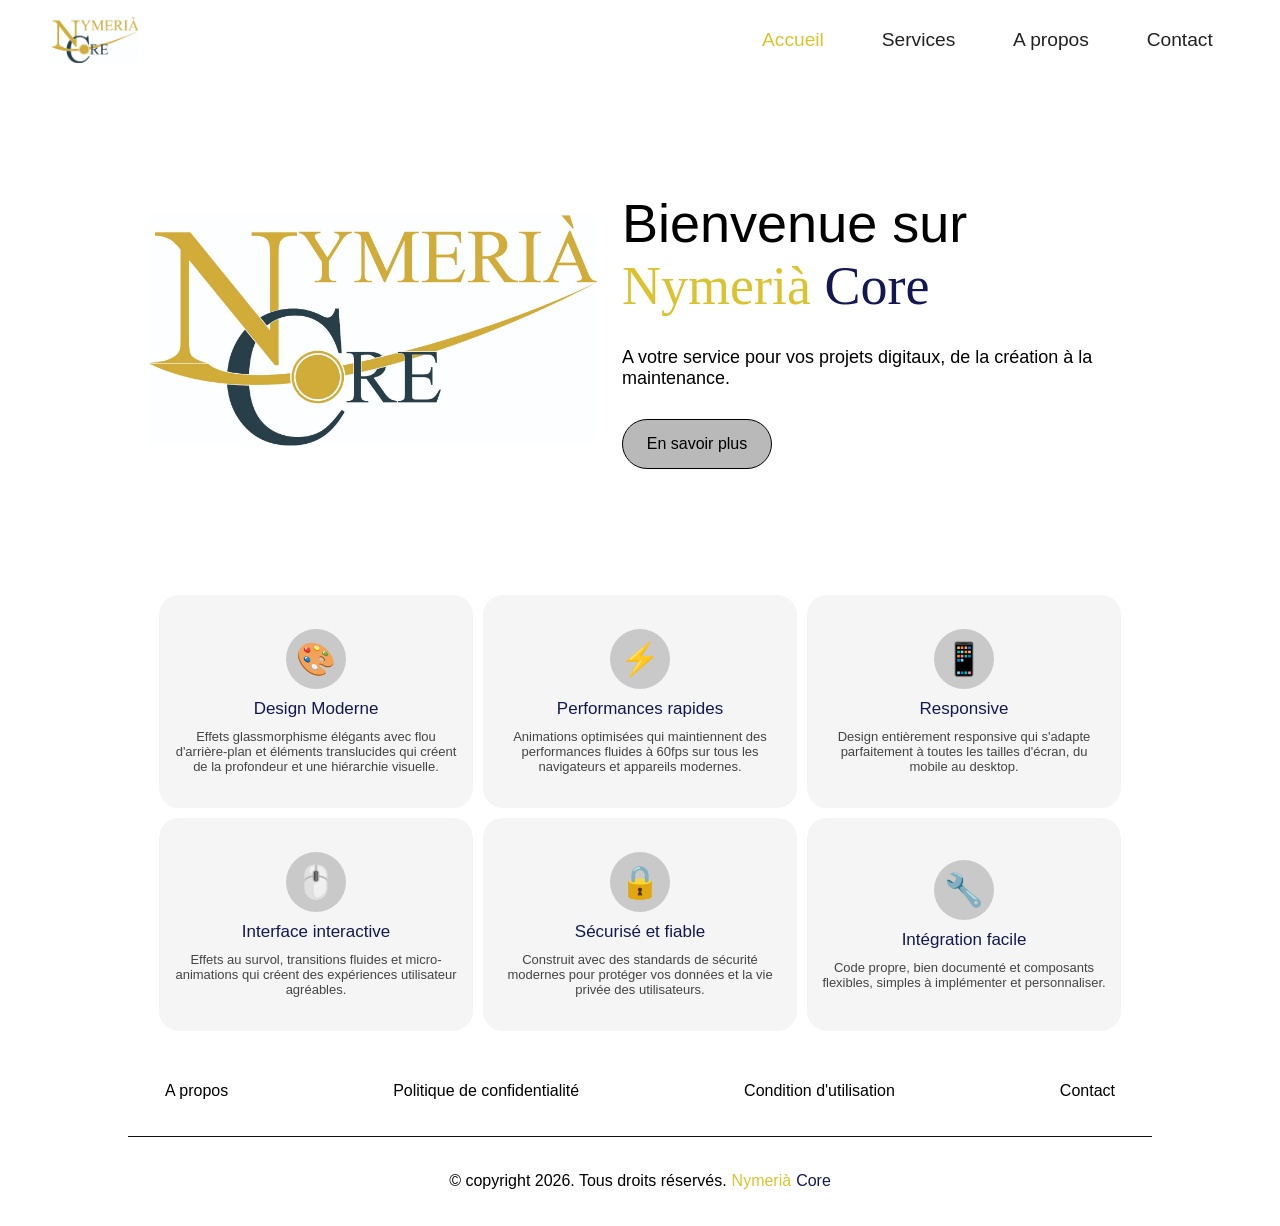
==== index.html @ 55181025 "Initial commit - import du projet" ====
<!DOCTYPE html>
<html lang="fr">

<head>
    <title>Nymerià Core</title>
    <meta charset="UTF-8">
    <meta name="viewport" content="width=device-width, initial-scale=1.0">
    <link rel="stylesheet" href="src/css/style.css">
</head>

<body>
    <div class="intro"></div>

    <div class="app">
        <header>
            <a href="#" class="logo">
                <img src="src/assets/images/logo.jpeg" alt="logo">
            </a>

            <nav class="menu">
                <ul class="menu-ul">
                    <li class="menu-li">
                        <a href="index.html" class="menu-a menu-active">
                            Accueil
                        </a>
                    </li>

                    <li class="menu-li">
                        <a href="service.html" class="menu-a">
                            Services
                        </a>
                    </li>

                    <li class="menu-li">
                        <a href="apropos.html" class="menu-a">
                            A propos
                        </a>
                    </li>

                    <li class="menu-li">
                        <a href="contact.html" class="menu-a">
                            Contact
                        </a>
                    </li>
                </ul>
            </nav>
        </header>

        <div class="hero1">
            <div class="hero1-image">
                <img src="src/assets/images/logo.jpeg" alt="logo">
            </div>

            <div class="hero1-contenu">
                <h2 class="hero1-bienvenue">
                    Bienvenue sur

                    <span class="entreprise">
                        <span class="nymeria">
                            Nymerià
                        </span>

                        <span class="core">
                            Core
                        </span>
                    </span>

                </h2>

                <p class="hero1-detail">
                    A votre service pour vos projets digitaux, de la création à la maintenance.
                </p>

                <button type="button" class="hero1-en-savoir-plus">
                    <a href="apropos.html">
                        En savoir plus
                    </a>
                </button>
            </div>
        </div>

        <div class="hero2">
            <div class="hero2-grid">
                <div class="hero2-carte">
                    <div class="hero2-emojie-carte">
                        <span>
                            🎨
                        </span>
                    </div>

                    <h2 class="hero2-titre-carte">
                        Design Moderne
                    </h2>

                    <p class="hero2-detail-carte">
                        Effets glassmorphisme élégants avec flou d'arrière-plan et éléments translucides qui créent de
                        la profondeur et une hiérarchie visuelle.
                    </p>
                </div>

                <div class="hero2-carte">
                    <div class="hero2-emojie-carte">
                        <span>
                            ⚡
                        </span>
                    </div>

                    <h2 class="hero2-titre-carte">
                        Performances rapides
                    </h2>

                    <p class="hero2-detail-carte">
                        Animations optimisées qui maintiennent des performances fluides à 60fps sur tous les navigateurs
                        et appareils modernes.
                    </p>
                </div>

                <div class="hero2-carte">
                    <div class="hero2-emojie-carte">
                        <span>
                            📱
                        </span>
                    </div>

                    <h2 class="hero2-titre-carte">
                        Responsive
                    </h2>

                    <p class="hero2-detail-carte">
                        Design entièrement responsive qui s'adapte parfaitement à toutes les tailles d'écran, du mobile
                        au desktop.
                    </p>
                </div>

                <div class="hero2-carte">
                    <div class="hero2-emojie-carte">
                        <span>
                            🖱️
                        </span>
                    </div>

                    <h2 class="hero2-titre-carte">
                        Interface interactive
                    </h2>

                    <p class="hero2-detail-carte">
                        Effets au survol, transitions fluides et micro-animations qui créent des expériences utilisateur
                        agréables.
                    </p>
                </div>

                <div class="hero2-carte">
                    <div class="hero2-emojie-carte">
                        <span>
                            🔒
                        </span>
                    </div>

                    <h2 class="hero2-titre-carte">
                        Sécurisé et fiable
                    </h2>

                    <p class="hero2-detail-carte">
                        Construit avec des standards de sécurité modernes pour protéger vos données et la vie privée des
                        utilisateurs.
                    </p>
                </div>

                <div class="hero2-carte">
                    <div class="hero2-emojie-carte">
                        <span>
                            🔧
                        </span>
                    </div>

                    <h2 class="hero2-titre-carte">
                        Intégration facile
                    </h2>

                    <p class="hero2-detail-carte">
                        Code propre, bien documenté et composants flexibles, simples à implémenter et personnaliser.
                    </p>
                </div>
            </div>
        </div>

        <footer>
            <nav class="menu-footer">
                <p class="menu-p">A propos</p>
                <p class="menu-p">Politique de confidentialité</p>
                <p class="menu-p">Condition d'utilisation</p>
                <p class="menu-p">Contact</p>
            </nav>

            <span class="ligne"></span>

            <p class="copyright">
                &copy; copyright 2026. Tous droits réservés.
                <span class="nymeria">
                    Nymerià
                </span>
                <span class="core">
                    Core
                </span>
            </p>
        </footer>
    </div>

    <script src="src/js/app.js"></script>
</body>

</html>
---- src/css/style.css ----
* {
    padding: 0;
    margin: 0;
    box-sizing: border-box;
}

html {
    scroll-behavior: smooth;
}

body {
    width: 100%;
    min-height: 100vh;
    overflow-x: hidden;
    background: #fff;
    background-color: #fff;
    display: flex;
    flex-direction: column;
}

/* HEADER */

header {
    width: 100%;
    height: 80px;
    position: sticky;
    top: 0;
    left: 0;
    z-index: 100;
    display: flex;
    background: #fff;
    background-color: #fff;
    justify-content: space-between;
    padding-inline: 4%;
    align-items: center;
    font-family: sans-serif;
}

.logo {
    width: 88px;
    height: 70px;
    display: flex;
    justify-content: center;
    align-items: center;
}

.logo img {
    width: 100%;
    height: 100%;
    object-fit: contain;
}

.menu {
    width: 41%;
    height: 80%;
}

.menu-ul {
    width: 100%;
    height: 100%;
    display: flex;
    justify-content: space-between;
    align-items: center;
    list-style: none;
}

.menu-li {
    padding: .5em 1em;
    border-radius: 20px;
    transition: .3s;
}

.menu-a {
    text-decoration: none;
    font-size: 1.2em;
    color: #222;
    transition: .3s;
}

.menu-a:hover {
    transform: scale(1.1);
    color: #dbc230;
}

.menu-li:hover {
    transform: scale(1.1);
    color: #dbc230;
}

.menu-active {
    color: #dbc230;
}

/* FOOTER */

footer {
    width: 100%;
    height: 20vh;
    display: flex;
    flex-direction: column;
    align-items: center;
    justify-content: space-evenly;
    font-family: sans-serif;
}

.menu-footer {
    width: 100%;
    display: flex;
    align-items: center;
    justify-content: space-evenly;
}

.ligne {
    width: 80%;
    height: .1vh;
    background: #111;
    background-color: #111;
}

.copyright {
    width: 100%;
    display: flex;
    justify-content: center;
    align-items: center;
    gap: 5px;
}

.nymeria {
    color: #dbc230;
}

.core {
    color: #141852;
}

/* ACCUEIL */

.hero1 {
    width: 100%;
    display: flex;
    justify-content: center;
    align-items: center;
    padding-inline: 92px;
    padding-block: 45px;
}

.hero1-image {
    width: 450px;
    height: 358px;
    display: flex;
    justify-content: center;
    align-items: center;
}

.hero1-image img {
    width: 100%;
    height: 100%;
    object-fit: contain;
}

.hero1-contenu {
    width: 534px;
    height: 410px;
    padding: 0 24px;
    display: flex;
    flex-direction: column;
    justify-content: center;
    gap: 30px;
}

.hero1-bienvenue {
    font-size: 54px;
    font-family: sans-serif;
    font-weight: normal;
}

.hero1-detail {
    font-size: 18px;
    font-family: sans-serif;
}

.hero1-en-savoir-plus {
    width: 150px;
    height: 50px;
    display: flex;
    border-radius: 30px;
    border: 1px solid #000;
    font-size: 1em;
    background: #00000046;
    background-color: #00000046;
    justify-content: center;
    align-items: center;
    font-family: sans-serif;
    transition: .3s;
}

.hero1-en-savoir-plus a {
    width: 100%;
    height: 100%;
    color: #000;
    display: flex;
    justify-content: center;
    align-items: center;
    text-decoration: none;
    transition: .3s;
}

.hero1-en-savoir-plus:hover {
    background: #000;
    background-color: #000;
}

.hero1-en-savoir-plus:hover a {
    color: #fff;
}

.entreprise {
    font-family: serif;
}

.hero2 {
    width: 100%;
    display: flex;
    justify-content: center;
    align-items: center;
    padding: 15px 0;
}

.hero2-grid {
    display: grid;
    grid-template-columns: repeat(3, 1fr);
    grid-template-rows: repeat(2, 1fr);
    gap: 10px;
}

.hero2-carte {
    width: 314px;
    height: 213px;
    border-radius: 20px;
    background: #75757512;
    background-color: #75757512;
    display: flex;
    flex-direction: column;
    align-items: center;
    justify-content: center;
    gap: 10px;
    padding: 15px;
    font-family: sans-serif;
    cursor: pointer;
    transition: .3s;
}

.hero2-carte:hover {
    box-shadow: 5px -3px 10px #0072f549;
    border: 1px solid #0072f5;
    transform: scale(1.01);
}

.hero2-emojie-carte {
    width: 60px;
    height: 60px;
    border-radius: 50%;
    display: flex;
    justify-content: center;
    align-items: center;
    font-size: 32px;
    background: #7f7f7f60;
    background-color: #7f7f7f60;
}

.hero2-titre-carte {
    font-size: 17px;
    font-weight: normal;
    color: #141852;
}

.hero2-detail-carte {
    font-size: 13px;
    color: #444;
    text-align: center;
}

/* SERVICES */

.container-services {
    width: 100%;
    height: 175px;
    margin-block: 10px;
    display: flex;
    justify-content: space-between;
    align-items: center;
    padding-inline: 160px;
    font-family: sans-serif;
}

.nos-services {
    font-size: 44px;
    color: #141852;
    font-weight: normal;
}

.service-detail {
    width: 534px;
    color: #524F4F;
    font-size: 20px;
}

.cartes-services {
    width: 100%;
    height: auto;
    display: grid;
    grid-template-columns: repeat(3, 1fr);
    gap: 10px;
    padding: 2%;
}

.carte-s {
    width: 100%;
    height: 382px;
    background: #7575752a;
    background-color: #7575752a;
    display: flex;
    flex-direction: column;
    justify-content: center;
    align-items: center;
    padding: 10px;
    gap: 10px;
    border-radius: 20px;
}

.service-emojie {
    width: 60px;
    height: 60px;
    border-radius: 50%;
    display: flex;
    justify-content: center;
    align-items: center;
    background: #7f7f7f60;
    background-color: #7f7f7f60;
    font-size: 32px;
    font-family: sans-serif;
}

.titre-service {
    font-size: 18px;
    color: #141852;
    font-weight: normal;
    font-family: sans-serif;
}

.detail-service-carte {
    font-size: 14px;
    color: #555;
    text-align: center;
    font-family: sans-serif;
}

.conditions-carte {
    width: 100%;
    height: 110px;
    display: flex;
    flex-direction: column;
    gap: 10px;
    padding: 10px;
}

.condition {
    width: 279px;
    height: 15px;
    display: flex;
    align-items: center;
    gap: 10px;
    padding: 10px;
}

.label-condition {
    font-size: 14px;
    font-family: sans-serif;
    color: #333;
}

/* A PROPOS */

.apropos-div {
    width: 100%;
    display: flex;
    flex-wrap: wrap;
    margin-block: 2%;
    justify-content: center;
    align-items: center;
    padding: 0 2%;
}

.apropos-texte {
    width: 100%;
    padding: 30px 20px;
    display: flex;
    flex-direction: column;
    justify-content: center;
    gap: 20px;
    border-radius: 10px;
    background: #3381ae9f;
    background-color: #3381ae9f;
}

.titre-texte {
    font-size: 30px;
    font-family: sans-serif;
    color: #fff;
}

.texte {
    font-family: sans-serif;
    color: #fff;
    letter-spacing: 2%;
}

.boite-stat-apropos {
    width: 100%;
    height: auto;
    display: flex;
    justify-content: center;
    align-items: center;
    flex-wrap: wrap;
    gap: 5%;
    margin-top: 2%;
}

.stat {
    width: 20%;
    height: 150px;
    display: flex;
    flex-direction: column;
    gap: 5px;
    row-gap: 10px;
    padding: 10px;
    border-radius: 10px;
    background: #eecf903d;
    background-color: #eecf903d;
    justify-content: center;
    align-items: center;
}

.nb-stat {
    font-size: 35px;
}

.titre-stat {
    font-size: 16px;
}

.equipes {
    width: 100%;
    display: flex;
    flex-direction: column;
}

.rencontrer {
    font-family: sans-serif;
    text-align: center;
    font-size: 30px;
}

.membres {
    width: 100%;
    padding: 40px 10px;
    display: flex;
    justify-content: center;
    align-items: center;
    gap: 40px;
}

.equipe {
    width: 500px;
    padding: 30px 20px;
    border-radius: 30px;
    background: #0004ff18;
    background-color: #0004ff18;
}

.info-membre {
    width: 100%;
    display: flex;
    flex-direction: column;
    justify-content: center;
    gap: 5px;
    padding: 10px;
}

.nom {
    font-size: 25px;
    font-weight: normal;
    font-family: sans-serif;
}

.profession {
    font-size: 14px;
    color: #C9B336;
    font-family: sans-serif;
    font-weight: normal;
}

.portfolio {
    width: 100%;
    padding: 10px;
}

.portfolio-label {
    font-size: 18px;
    font-weight: bold;
    font-family: sans-serif;
}

.lien-portfolio {
    font-size: 12px;
    font-weight: 100;
    color: #000;
    text-decoration: none;
}

/* CONTACT */

.contactez-nous {
    font-size: 30px;
    color: #4a4a4a;
    text-align: center;
    font-family: sans-serif;
}

.formulaire {
    width: 100%;
    padding: 5%;
    flex-wrap: wrap;
    display: flex;
    align-items: center;
    justify-content: space-evenly;
}

.remplir {
    width: 670px;
    display: flex;
    flex-direction: column;
    gap: 30px;
    padding: 30px;
    border-radius: 10px;
}

.remplir input {
    width: 620px;
    height: 50px;
    border-radius: 10px;
    border: none;
    background: #eee;
    background-color: #eee;
    padding: 10px 20px;
}

.remplir textarea {
    min-width: 620px;
    max-width: 620px;
    min-height: 80px;
    max-height: 100px;
    border-radius: 10px;
    border: none;
    background: #eee;
    background-color: #eee;
    padding: 10px 20px;
}

.envoyer {
    width: 620px;
    height: 50px;
    border-radius: 10px;
    border: none;
    background: #DDB25A;
    background-color: #DDB25A;
    padding: 10px 20px;
    font-size: 18px;
    color: #fff;
    font-weight: bold;
}

.info-contact {
    display: flex;
    flex-direction: column;
    justify-content: center;
    align-items: center;
    gap: 30px;
}

.info-c {
    padding: 10px;
    width: 400px;
    height: 50px;
    display: flex;
    font-family: sans-serif;
    color: #fff;
    justify-content: center;
    align-items: center;
    border-radius: 10px;
    background: #3381aea4;
    background-color: #3381aea4;
}

@media (max-width: 1100px) {
    .menu {
        width: 50%;
    }

    .menu-a {
        font-size: 14px;
    }

    .cartes-services {
        padding: 2%;
        height: auto;
        grid-template-columns: repeat(2, 1fr);
        grid-template-rows: repeat(2, 1fr);
    }

    .carte-s {
        width: 100%;
    }

    .hero1 {
        flex-direction: column;
    }

    .hero1-contenu {
        width: 100%;
        height: auto;
        padding-block: 5%;
        display: flex;
        justify-content: center;
        align-items: center;
    }

    .hero2 {
        padding: 2%;
    }

    .hero2-grid {
        grid-template-columns: repeat(2, 1fr);
        grid-template-rows: repeat(3, 1fr);
    }

    .hero2-carte {
        width: 100%;
    }
}

@media (max-width: 768px) {
    header {
        width: 100%;
        height: 60px;
        justify-content: space-between;
    }

    .logo img {
        width: 65%;
    }

    .menu {
        width: auto;
    }

    .menu-a {
        font-size: 10px;
    }

    footer {
        height: 10vh;
    }

    .menu-footer {
        font-size: 10px;
    }

    .copyright {
        font-size: 10px;
    }

    .hero1 {
        padding-block: 0;
        padding-inline: 0;
        flex-direction: column;
    }

    .hero1-image {
        width: 200px;
        height: auto;
        margin-block: 20px;
    }

    .hero1-contenu {
        height: auto;
        align-items: center;
        gap: 10px;
    }

    .hero1-bienvenue {
        text-align: center;
        font-size: 30px;
    }

    .hero1-detail {
        text-align: center;
        color: #555;
        font-size: 15px;
    }

    .hero1-en-savoir-plus {
        width: auto;
        height: auto;
        font-size: 12px;
        overflow: hidden;
    }

    .hero1-en-savoir-plus a {
        padding: 5px 15px;
    }

    .hero2-grid {
        grid-template-columns: repeat(2, 1fr);
        grid-template-rows: repeat(3, 1fr);
        padding: 2%;
    }

    .hero2-carte {
        width: 100%;
        height: 180px;
    }

    .hero2-emojie-carte {
        width: 40px;
        height: 40px;
        font-size: 18px;
    }

    .hero2-titre-carte {
        font-size: 14px;
        text-align: center;
    }

    .hero2-detail-carte {
        font-size: 10px;
    }

    .container-services {
        height: auto;
        margin-block: 0;
        padding-inline: 20px;
    }

    .nos-services {
        font-size: 18px;
    }

    .service-detail {
        width: 60%;
        font-size: 12px;
    }

    .cartes-services {
        padding: 20px;
        height: auto;
        grid-template-columns: repeat(1, 1fr);
        grid-template-rows: repeat(2, 1fr);
    }

    .carte-s {
        width: 100%;
        height: 200px;
    }

    .service-emojie {
        width: 40px;
        height: 40px;
        font-size: 20px;
    }

    .titre-service {
        font-size: 16px;
    }

    .detail-service-carte {
        font-size: 10px;
    }

    .conditions-carte {
        width: 100%;
        display: grid;
        height: auto;
        grid-template-columns: repeat(2, 1fr);
        grid-template-rows: repeat(2, 1fr);
        gap: 5px;
        padding: 0;
    }

    .condition {
        width: 100%;
        gap: 6px;
    }

    .label-condition {
        font-size: 10px;
    }

    .condition svg {
        width: 10px;
        height: 10px;
    }

    .apropos-div {
        padding: 0 20px;
        flex-direction: column;
        align-items: center;
    }

    .apropos-texte {
        width: 100%;
    }

    .titre-texte {
        font-size: 16px;
    }

    .texte {
        font-size: 12px;
        line-height: 15px;
    }

    .boite-stat-apropos {
        width: auto;
        height: auto;
        margin-top: 10px;
        gap: 20px;
    }

    .stat {
        width: 150px;
        height: 150px;
    }

    .membres {
        padding: 20px;
    }

    .equipe {
        padding: 10px;
    }

    .nom {
        font-size: 16px;
    }

    .profession {
        font-size: 10px;
    }

    .portfolio-label {
        font-size: 12px;
    }

    .lien-portfolio {
        font-size: 10px;
        font-style: italic;
    }

    .contactez-nous {
        font-size: 20px;
    }

    .formulaire {
        flex-direction: column;
        padding: 2%;
        gap: 20px;
    }

    .remplir {
        width: 100%;
        padding: 0;
    }

    .remplir input {
        width: 100%;
    }

    .remplir textarea {
        min-width: 100%;
        max-width: 100%;
    }

    .envoyer {
        width: 100%;
        font-size: 14px;
    }
}
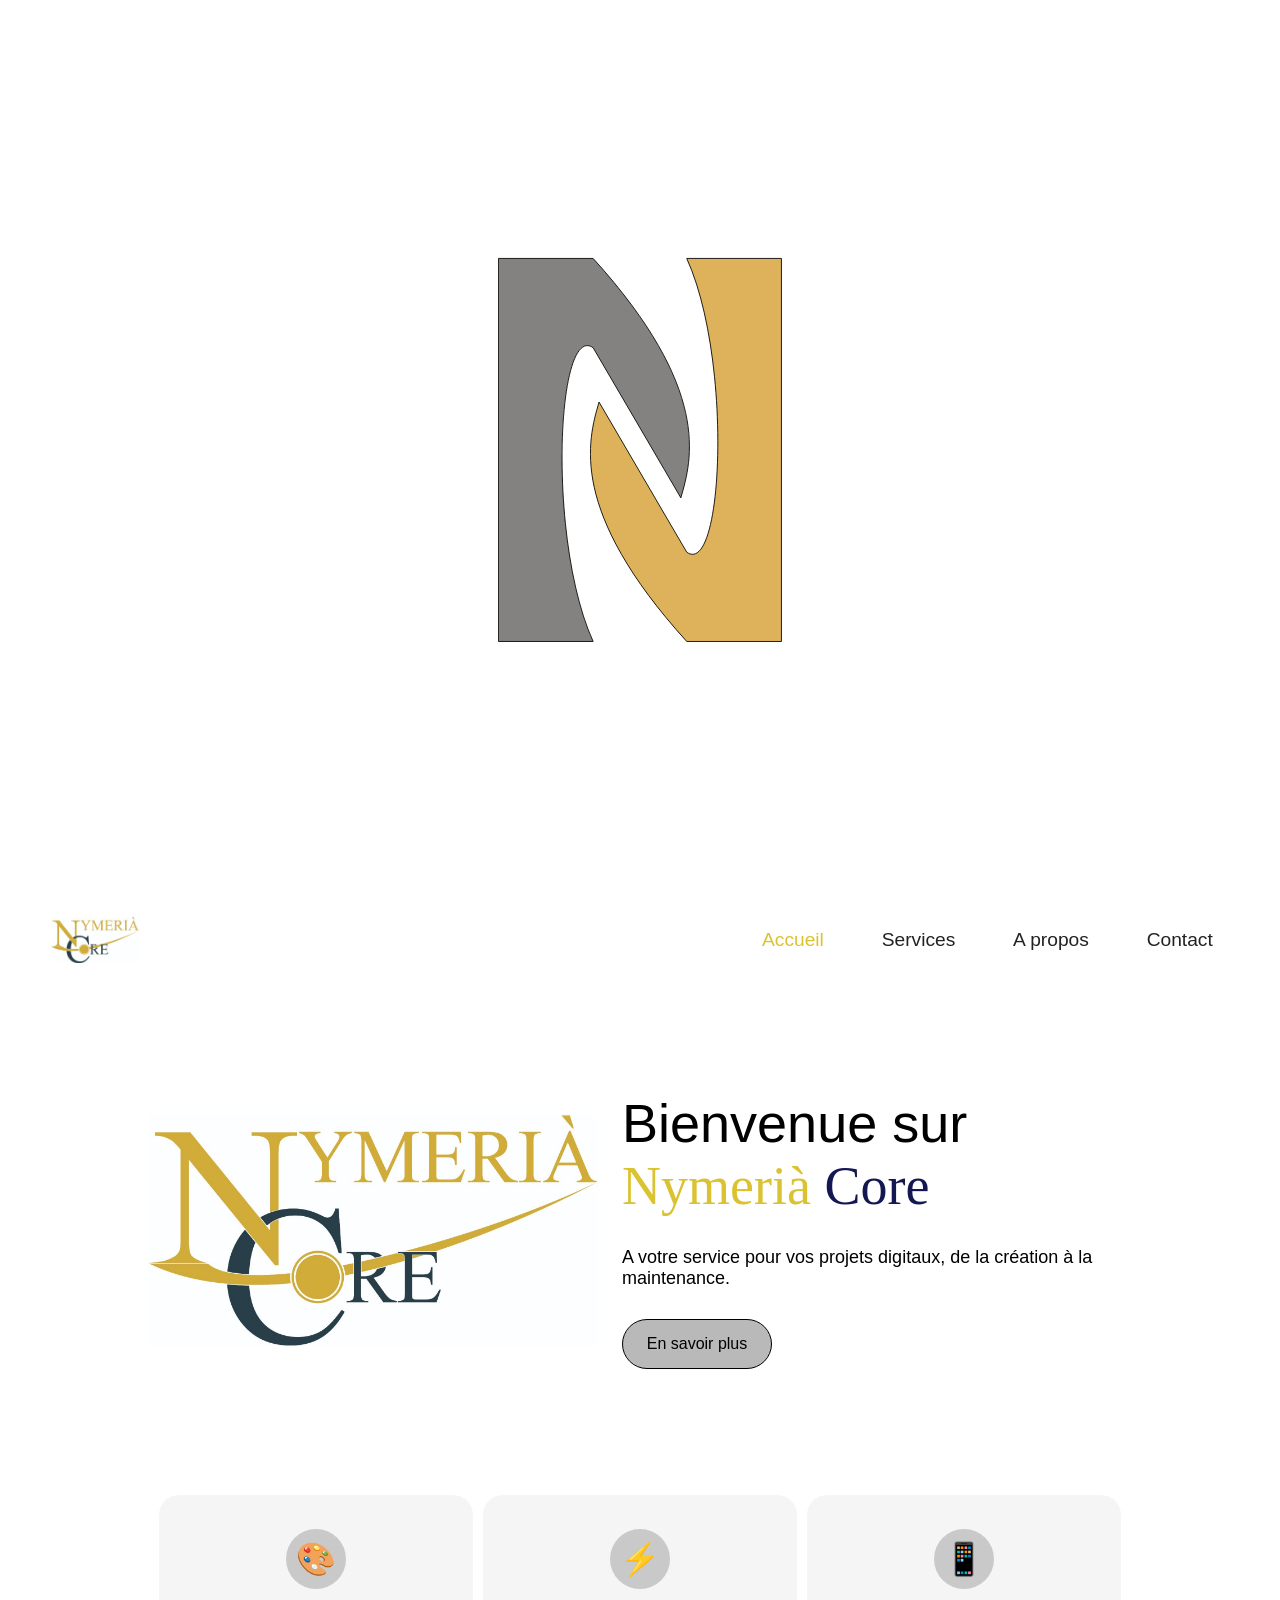
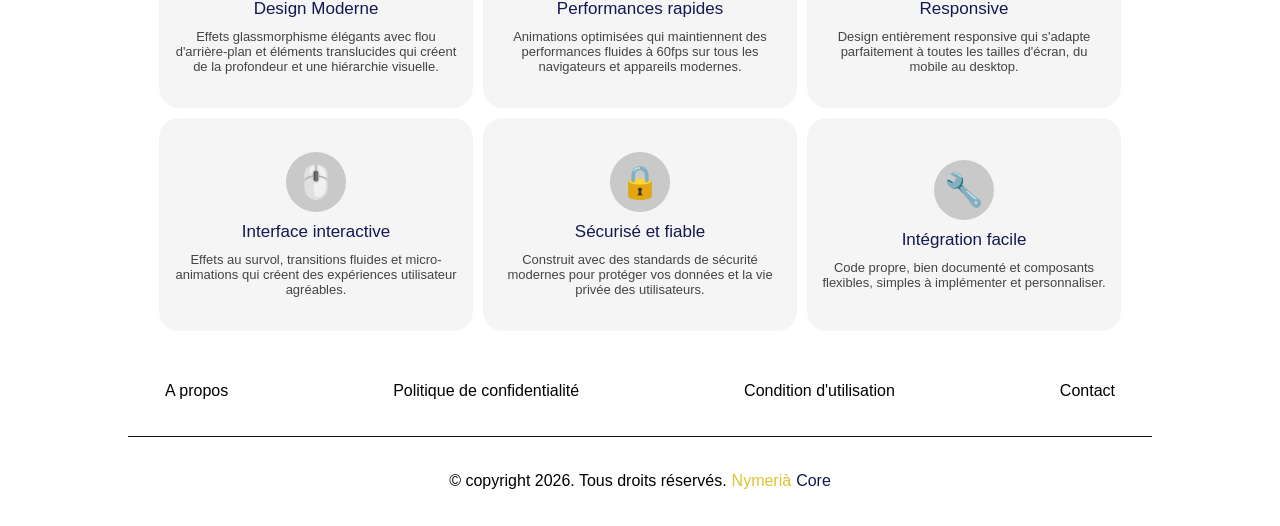
==== commit a53a87f1: "maj" ====
--- a/index.html
+++ b/index.html
@@ -4,14 +4,29 @@
 <head>
     <title>Nymerià Core</title>
     <meta charset="UTF-8">
-    <meta name="viewport" content="width=device-width, initial-scale=1.0">
+    <meta name="viewport" content="width=device-width, initial-scale=1.0, user-scalable=no">
+    <link rel="icon" type="image/png" href="src/assets/images/Logo3.png">
     <link rel="stylesheet" href="src/css/style.css">
 </head>
 
 <body>
-    <div class="intro"></div>
-
-    <div class="app">
+    <div class="intro" id="introDiv">
+        <span class="texte-logo" id="txtLogo">
+            <img src="src/assets/images/Texte_NC.svg" alt="texte-logo">
+        </span>
+
+        <div class="clic" id="declenche">
+            <span class="svg left" id="left">
+                <img src="src/assets/images/N_Gauche.svg" alt="gauche">
+            </span>
+    
+            <span class="svg right" id="right">
+                <img src="src/assets/images/N_Droite.svg" alt="droite">
+            </span>
+        </div>
+    </div>
+
+    <div class="app" id="appDiv">
         <header>
             <a href="#" class="logo">
                 <img src="src/assets/images/logo.jpeg" alt="logo">
--- a/src/css/style.css
+++ b/src/css/style.css
@@ -13,9 +13,66 @@
     min-height: 100vh;
     overflow-x: hidden;
     background: #fff;
-    background-color: #fff;
-    display: flex;
-    flex-direction: column;
+    background-color: #ffffff;
+    display: flex;
+    flex-direction: column;
+}
+
+/* INTRO */
+
+.intro {
+    width: 100%;
+    height: 100vh;
+    top: 0;
+    left: 0;
+    z-index: 10;
+    display: flex;
+    align-items: center;
+    justify-content: center;
+    transition: 1s;
+}
+
+.clic {
+    width: 30%;
+    height: 60%;
+    position: relative;
+    display: flex;
+    justify-content: center;
+    align-items: center;
+}
+
+.svg {
+    width: 50%;
+    height: 100%;
+    position: absolute;
+    cursor: pointer;
+    transition: 2s ease;
+}
+
+.svg img {
+    width: 100%;
+    height: 100%;
+}
+
+.left {
+    left: 13%;
+}
+
+.right {
+    right: 13%;
+}
+
+.texte-logo {
+    width: 40%;
+    height: 20%;
+    position: absolute;
+    top: -20%;
+    transition: 1.5s;
+}
+
+.texte-logo img {
+    width: 100%;
+    height: 100%;
 }
 
 /* HEADER */
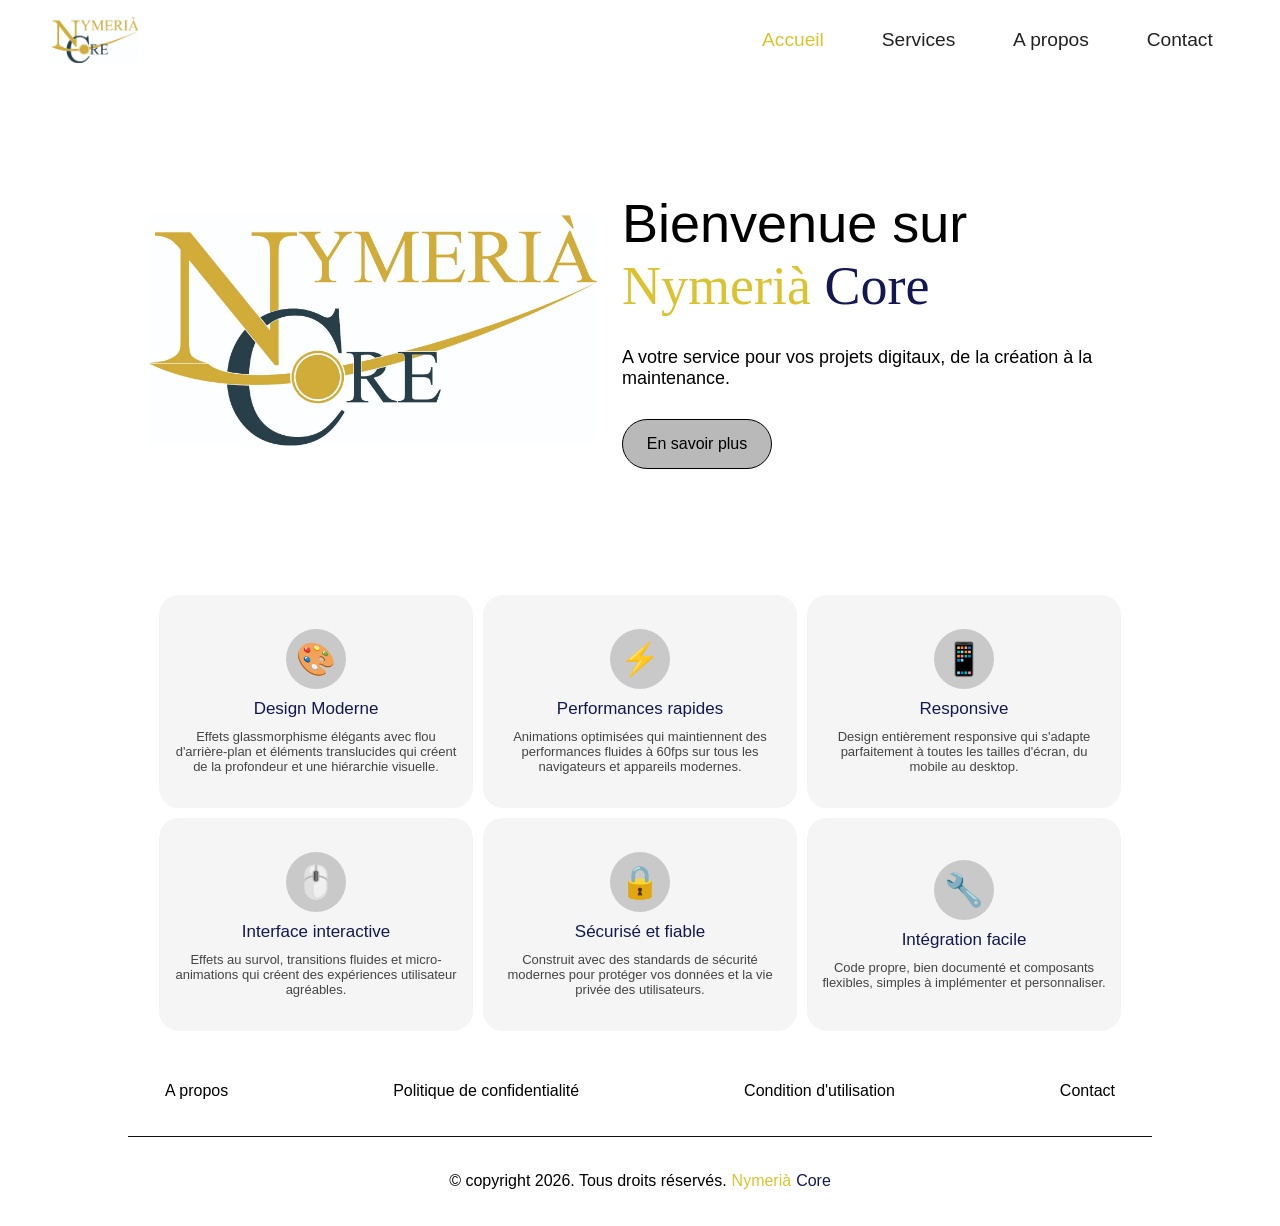
==== commit 3d4d72d5: "maj" ====
--- a/index.html
+++ b/index.html
@@ -10,7 +10,7 @@
 </head>
 
 <body>
-    <div class="intro" id="introDiv">
+    <!-- <div class="intro" id="introDiv">
         <span class="texte-logo" id="txtLogo">
             <img src="src/assets/images/Texte_NC.svg" alt="texte-logo">
         </span>
@@ -24,7 +24,7 @@
                 <img src="src/assets/images/N_Droite.svg" alt="droite">
             </span>
         </div>
-    </div>
+    </div> -->
 
     <div class="app" id="appDiv">
         <header>
--- a/src/css/style.css
+++ b/src/css/style.css
@@ -20,16 +20,16 @@
 
 /* INTRO */
 
-.intro {
-    width: 100%;
-    height: 100vh;
+/* .intro {
+    width: 100%;
+    height: 90vh;
     top: 0;
     left: 0;
     z-index: 10;
-    display: flex;
-    align-items: center;
-    justify-content: center;
-    transition: 1s;
+    display: none;
+    align-items: center;
+    justify-content: center;
+    transition: 2s;
 }
 
 .clic {
@@ -55,11 +55,11 @@
 }
 
 .left {
-    left: 13%;
+    left: 15%;
 }
 
 .right {
-    right: 13%;
+    right: 15%;
 }
 
 .texte-logo {
@@ -74,6 +74,10 @@
     width: 100%;
     height: 100%;
 }
+
+.app {
+    transition: 1s;
+} */
 
 /* HEADER */
 
